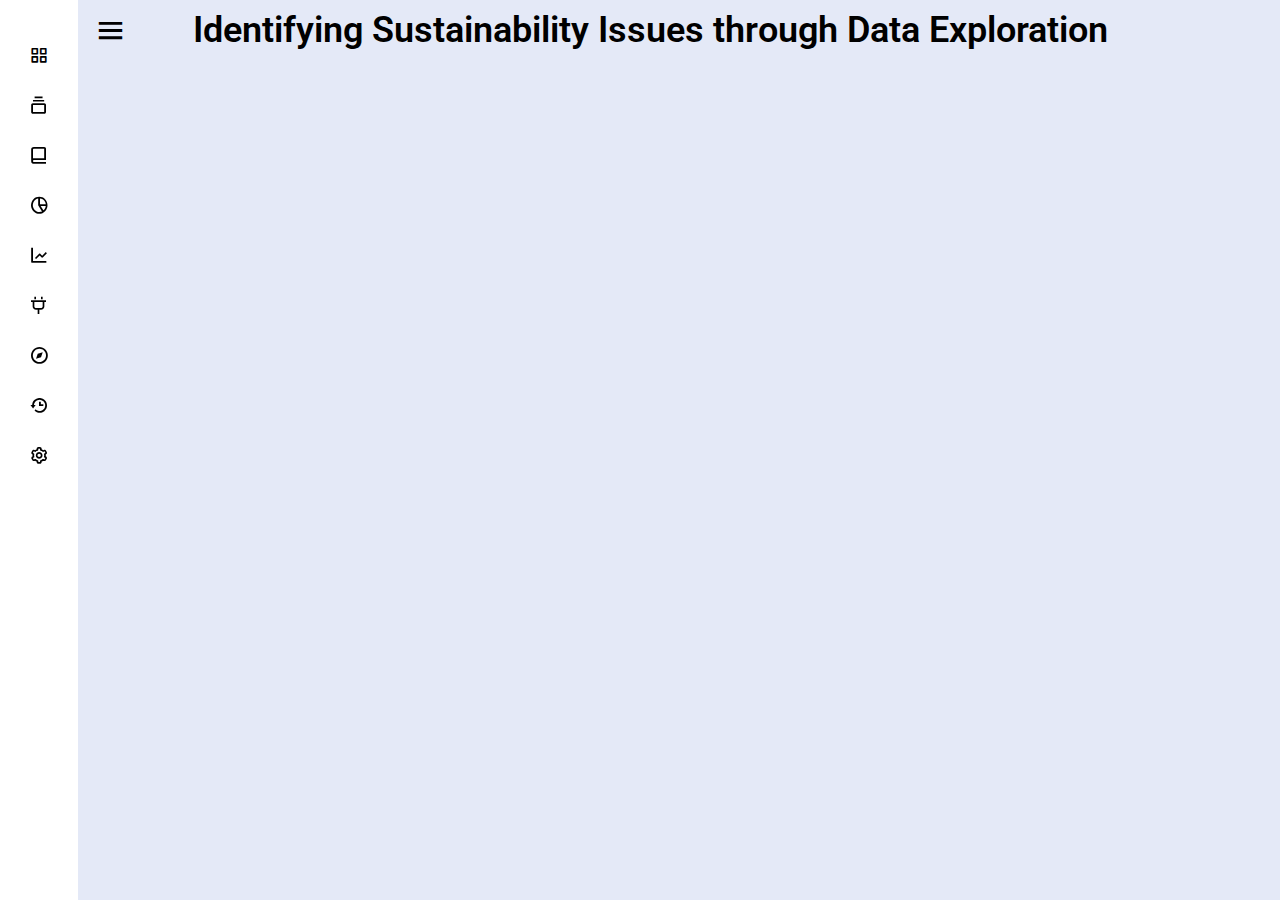
==== index.html @ d92dd3c9 "made use of a template for sidebar" ====
<!DOCTYPE html>
<html lang="en">
<head>
    <title>Landing Page</title>
    <meta charset="UTF-8">
    <meta name="viewport" content="width=device-width, initial-scale=1.0">
    <link href='https://unpkg.com/boxicons@2.0.7/css/boxicons.min.css' rel='stylesheet'>
    <link rel="stylesheet" href="styles/general.css">
    <link rel="stylesheet" href="styles/sidebar.css">
    <link rel="stylesheet" href="https://fonts.googleapis.com/css?family=Roboto">
    <link rel="stylesheet" href="https://fonts.googleapis.com/css?family=Montserrat">
    <link rel="stylesheet" href="https://fonts.googleapis.com/css2?family=Material+Symbols+Outlined:opsz,wght,FILL,GRAD@20..48,100..700,0..1,-50..200" />
    <style>
        .material-symbols-outlined {
            font-family: 'Material Symbols Outlined', sans-serif;
            font-size: 35px;
            margin-right: 20px;
            margin-bottom: 5px;
    }
    </style>
</head>
<body>

    <div class="sidebar close">
    <ul class="nav-links">
        <!--HOME-->
      <li>
        <a href="#">
          <i class='bx bx-grid-alt' ></i>
          <span class="link_name">Home</span>
        </a>
        <ul class="sub-menu blank">
          <li><a class="link_name" href="#">Home</a></li>
        </ul>
      </li>
        <!--CATEGORY-->
      <li>
        <div class="iocn-link">
          <a href="#">
            <i class='bx bx-collection' ></i>
            <span class="link_name">Category</span>
          </a>
          <i class='bx bxs-chevron-down arrow' ></i>
        </div>
        <ul class="sub-menu">
          <li><a class="link_name" href="#">Category</a></li>
          <li><a href="#">HTML & CSS</a></li>
          <li><a href="#">JavaScript</a></li>
          <li><a href="#">PHP & MySQL</a></li>
        </ul>
      </li>
      <li>
        <div class="iocn-link">
          <a href="#">
            <i class='bx bx-book-alt' ></i>
            <span class="link_name">Posts</span>
          </a>
          <i class='bx bxs-chevron-down arrow' ></i>
        </div>
        <ul class="sub-menu">
          <li><a class="link_name" href="#">Posts</a></li>
          <li><a href="#">Web Design</a></li>
          <li><a href="#">Login Form</a></li>
          <li><a href="#">Card Design</a></li>
        </ul>
      </li>
      <li>
        <a href="#">
          <i class='bx bx-pie-chart-alt-2' ></i>
          <span class="link_name">Analytics</span>
        </a>
        <ul class="sub-menu blank">
          <li><a class="link_name" href="#">Analytics</a></li>
        </ul>
      </li>
      <li>
        <a href="#">
          <i class='bx bx-line-chart' ></i>
          <span class="link_name">Chart</span>
        </a>
        <ul class="sub-menu blank">
          <li><a class="link_name" href="#">Chart</a></li>
        </ul>
      </li>
      <li>
        <div class="iocn-link">
          <a href="#">
            <i class='bx bx-plug' ></i>
            <span class="link_name">Plugins</span>
          </a>
          <i class='bx bxs-chevron-down arrow' ></i>
        </div>
        <ul class="sub-menu">
          <li><a class="link_name" href="#">Plugins</a></li>
          <li><a href="#">UI Face</a></li>
          <li><a href="#">Pigments</a></li>
          <li><a href="#">Box Icons</a></li>
        </ul>
      </li>
      <li>
        <a href="#">
          <i class='bx bx-compass' ></i>
          <span class="link_name">Explore</span>
        </a>
        <ul class="sub-menu blank">
          <li><a class="link_name" href="#">Explore</a></li>
        </ul>
      </li>
      <li>
        <a href="#">
          <i class='bx bx-history'></i>
          <span class="link_name">History</span>
        </a>
        <ul class="sub-menu blank">
          <li><a class="link_name" href="#">History</a></li>
        </ul>
      </li>
      <li>
        <a href="#">
          <i class='bx bx-cog' ></i>
          <span class="link_name">Setting</span>
        </a>
        <ul class="sub-menu blank">
          <li><a class="link_name" href="#">Setting</a></li>
        </ul>
      </li>
</ul>
  </div>
  <section class="home-section">
    <div class="home-content">
      <i class='bx bx-menu' ></i>
      <span class="h1">Identifying Sustainability Issues through Data Exploration</span>



    </div>
  </section>

  <script>
    let arrow = document.querySelectorAll(".arrow");
    for (var i = 0; i < arrow.length; i++) {
      arrow[i].addEventListener("click", (e)=>{
     let arrowParent = e.target.parentElement.parentElement;//selecting main parent of arrow
     arrowParent.classList.toggle("showMenu");
      });
    }
    let sidebar = document.querySelector(".sidebar");
    let sidebarBtn = document.querySelector(".bx-menu");
    console.log(sidebarBtn);
    sidebarBtn.addEventListener("click", ()=>{
      sidebar.classList.toggle("close");
    });
  </script>

    <!--<div class="sidebar">
        <a href="index.html" class="sidebar-link-b"> <span class="material-symbols-outlined">home</span><span class="sidebar-text-b">Home</span></a>
        <a href="index.html" class="sidebar-link-a"> <span class="material-symbols-outlined">home</span><span class="sidebar-text-a">Greenhouse Gasses</span></a>
        <a href="index.html" class="sidebar-link-a"> <span class="material-symbols-outlined">home</span><span class="sidebar-text-a">Power Plants</span></a>
        <a href="index.html" class="sidebar-link-a"> <span class="material-symbols-outlined">home</span><span class="sidebar-text-a">Health Impacts</span></a>
    </div>-->

    <!--<div class="main-content">

        <div class="header">
            Identifying Sustainability Issues through Data Exploration
        </div>

        <img class="banner" src="assets/banner.avif">

        <div class="container">
            <h1>Introduction</h1>
            <p>
                As the world's population continues to grow and modernize, the topic of energy consumption has taken center stage in discussions of sustainability, economic stability, and environmental responsibility. Despite the worldwide imperative to reduce greenhouse gas and carbon emissions, there has been a noticeable increase in environmental pollution, primarily due to shifts in economic growth and energy consumption. For instance, the utilization of primary energy sources contributes to over 85% of CO2 emissions, leading to adverse effects on both humans and animal species. Tragically, this results in the loss of approximately seven million lives each year ​(Agbede, Bani, Azman-Sain, & Naseem, 2021)​.

                <br>According to a projection from the U.S. Energy Information Administration, if current technological trends and policies persist, global energy consumption is anticipated to surge by nearly 50% from 2020 levels to the year 2050. This remarkable increase in energy demand is attributed to rapid population growth, expanding economies, and higher living standards; with estimates suggesting a potential rise in global energy needs by a factor of 1.5-3 times by 2050 ​(Pham, Li, & Bui, 2023)​. The drastic increase in energy consumption places a higher demand on non-renewable energy sources, including coal, oil, and natural gas, which are widely recognized as the primary culprits behind climate change, resulting in the escalation of extreme weather events, sea-level rise, and the overall degradation of our planet's environment.
            </p>
            <h1>Background</h1>
            <p>
                Earth’s atmosphere is composed of about 78 percent nitrogen, 21 percent oxygen, 0.9 percent argon, and 0.1 percent other gases ​(National Geographic Society, 2023)​. Carbon dioxide and methane are a part of the 0.1 percent of other gases. Greenhouse gases are responsible for trapping heat, and notable examples of these gases are nitrous oxide, methane, and carbon dioxide. Increased emissions of greenhouse gases contribute to elevated concentrations in the atmosphere, leading to a rise in Earth's temperature. These concentrations are gauged in parts per million, parts per billion, and parts per trillion. To put it into perspective, one part per million corresponds to roughly one drop of water dispersed into about 13 gallons of liquid, approximately equivalent to the fuel tank capacity of a compact car ​(EPA, 2023)​.

                 <br>Nitrous Oxide, or N2O, poses a serious threat to our atmosphere. While it might not be as notorious as carbon dioxide or methane when it comes to global warming, it is a greenhouse gas that tends to fly under the radar. Also known as laughing gas, N2O is the forgotten greenhouse gas contributing to climate change. It is often overlooked because it doesn't linger in the atmosphere as long as some other greenhouse gases. However, its warming potential renders it problematic for our earth’s future. Pound for pound, N2O is about 300 times more effective at trapping heat than carbon dioxide over a 20-year period ​(Brind'Amour & Lee, 2022)​. Many industrial activities contribute to the release of nitrous oxide into the air, with the main source being power plants.

                <br>Methane, is the more well-known gas in our atmospheric pollution, contributes major threats to both climate and health aspects. While it does not linger as long as carbon dioxide, this gas is an extremely potent gas—it may exit the atmosphere quickly, but its effects leave a lasting impact. Methane is more than 25 times more effective at trapping heat than carbon dioxide over a century. Short-term, it is over 80 times more potent, making it a powerful warming agent. (US Environmental Protection Agency, 2023) The primary sources of these emissions are livestock digestion, rice cultivation, and the extraction and burning of fossil fuels all contribute to methane's grand entrance into our atmosphere.

                <br>Despite comprising only 0.04% of Earth's atmosphere, carbon dioxide plays a significant role in global warming (Fecht, 2021). Naturally present in the atmosphere as part of the Earth's carbon cycle, carbon dioxide (CO2) is involved in the ongoing flow of carbon among the atmosphere, oceans, soil, plants, and animals. Unfortunately, human activities are disrupting this cycle by increasing atmospheric CO2 levels and impacting the ability of natural sinks, like forests and soils, to absorb and retain CO2. While various natural sources contribute to CO2 emissions, the substantial increase since the industrial revolution is primarily attributed to human-related activities. In 2021, carbon dioxide accounted for 79% of all U.S. greenhouse gas emissions resulting from human activities, as reported by the EPA. The main contributors to these emissions are transportation and the combustion of fossil fuels for energy ​(EPA, 2023)​.
            </p>

        </div>

        <footer>
            <div class="container">
                <p style="font-size: 14px ">&copy; 2024 My Website. All rights reserved.</p>
            </div>
        </footer>
    </div>-->

    </body>
</html>
---- styles/general.css ----
body {
    background-color: #f5f5f5;
    font-family: Roboto, sans-serif;
    margin: 0;
    padding: 0;
    height: 100vh;
    width: 100vw;
}

.header {
    width: 100%;
    height: 80px;
    line-height: 80px;
    background-color: white;
    padding: 10px 0;
    text-align: center;
    color: black;
    font-weight: bolder;
    font-size: 32px;
    font-family: "Roboto";
}

.container {
    justify-content: center;
    align-content: center;
}

.main-content {
    margin: 0 auto;
    display: flex;
    flex-direction: column;
    padding-left: 350px;
    right: 0;

}

.banner {
    width: 100%;
    height: 400px;
    object-fit: cover;
}

.main-content h1 {
    font-family: "Roboto";
    font-size: 28px;
    padding-left: 50px;
    padding-top: 25px;
}

.main-content p {
    font-family: Roboto Serif;
    font-size: 20px;
    padding-left: 50px;
    padding-top: 10px;
}

footer {
    color: black;
    padding: 20px;
    text-align: center;
    border-top: 1px solid black;
}
---- styles/sidebar.css ----
/*
.sidebar {
    width: 350px;
    background-color: white;
    position: fixed;
    height: 100%;
    overflow: auto;
    top: 0;
    left: 0;
    bottom: 0;
    border-right: 1px solid rgb(228,228,228);
}

.sidebar-link-a, .sidebar-link-b {
    height: 40px;
    line-height: 40px;
    padding: 10px 20px 10px 20px;
    text-decoration: none;
    color: black;
    display: flex;
    flex-direction: row;
    align-items: center;
    margin-bottom: 1px;
}

.sidebar-link-b {
    color: #00B140;
    border-right: 2px solid #00B140;
}

.sidebar-text-a, .sidebar-text-b {
    font-size: 20px;
    font-weight: bold;
    color: black;
}

.sidebar-text-b {
    color: #00B140;
}

.sidebar-link-a:hover, .sidebar-link-b:hover {
    background-color: #e2e2e2;
    transition: background-color 0.3s;
}

.sidebar-link-a:active, .sidebar-link-b:active {
    background-color: #ddd;
    opacity: 0.7;
}*/

/* Google Fonts Import Link */
@import url('https://fonts.googleapis.com/css2?family=Poppins:wght@300;400;500;600;700&display=swap');
*{
  margin: 0;
  padding: 0;
  box-sizing: border-box;
  font-family: 'Roboto', sans-serif;
}
.sidebar{
  position: fixed;
  top: 0;
  left: 0;
  height: 100%;
  width: 260px;
  background: white;
  z-index: 100;
  transition: all 0.5s ease;
}
.sidebar.close{
  width: 78px;
}
.sidebar .logo-details{
  height: 60px;
  width: 100%;
  display: flex;
  align-items: center;
}
.sidebar .logo-details i{
  font-size: 30px;
  color: black;
  height: 50px;
  min-width: 78px;
  text-align: center;
  line-height: 50px;
}
.sidebar .logo-details .logo_name{
  font-size: 22px;
  color: black;
  font-weight: 600;
  transition: 0.3s ease;
  transition-delay: 0.1s;
}
.sidebar.close .logo-details .logo_name{
  transition-delay: 0s;
  opacity: 0;
  pointer-events: none;
}
.sidebar .nav-links{
  height: 100%;
  padding: 30px 0 150px 0;
  overflow: auto;
}
.sidebar.close .nav-links{
  overflow: visible;
}
.sidebar .nav-links::-webkit-scrollbar{
  display: none;
}
.sidebar .nav-links li{
  position: relative;
  list-style: none;
  transition: all 0.4s ease;
}
.sidebar .nav-links li:hover{
  background: #e2e2e2;
}
.sidebar .nav-links li .iocn-link{
  display: flex;
  align-items: center;
  justify-content: space-between;
}
.sidebar.close .nav-links li .iocn-link{
  display: block
}
.sidebar .nav-links li i{
  height: 50px;
  min-width: 78px;
  text-align: center;
  line-height: 50px;
  color: black;
  font-size: 20px;
  cursor: pointer;
  transition: all 0.3s ease;
}
.sidebar .nav-links li.showMenu i.arrow{
  transform: rotate(-180deg);
}
.sidebar.close .nav-links i.arrow{
  display: none;
}
.sidebar .nav-links li a{
  display: flex;
  align-items: center;
  text-decoration: none;
}
.sidebar .nav-links li a .link_name{
  font-size: 18px;
  font-weight: 400;
  color: black;
  transition: all 0.4s ease;
}
.sidebar.close .nav-links li a .link_name{
  opacity: 0;
  pointer-events: none;
}
.sidebar .nav-links li .sub-menu{
  padding: 6px 6px 14px 80px;
  margin-top: -10px;
  background: #e2e2e2;
  display: none;
}
.sidebar .nav-links li.showMenu .sub-menu{
  display: block;
}
.sidebar .nav-links li .sub-menu a{
  color: black;
  font-size: 15px;
  padding: 5px 0;
  white-space: nowrap;
  opacity: 0.6;
  transition: all 0.3s ease;
}
.sidebar .nav-links li .sub-menu a:hover{
  opacity: 1;
}
.sidebar.close .nav-links li .sub-menu{
  position: absolute;
  left: 100%;
  top: -10px;
  margin-top: 0;
  padding: 10px 20px;
  border-radius: 0 6px 6px 0;
  opacity: 0;
  display: block;
  pointer-events: none;
  transition: 0s;
}
.sidebar.close .nav-links li:hover .sub-menu{
  top: 0;
  opacity: 1;
  pointer-events: auto;
  transition: all 0.4s ease;
}
.sidebar .nav-links li .sub-menu .link_name{
  display: none;
}
.sidebar.close .nav-links li .sub-menu .link_name{
  font-size: 18px;
  opacity: 1;
  display: block;
}
.sidebar .nav-links li .sub-menu.blank{
  opacity: 1;
  pointer-events: auto;
  padding: 3px 20px 6px 16px;
  opacity: 0;
  pointer-events: none;
}
.sidebar .nav-links li:hover .sub-menu.blank{
  top: 50%;
  transform: translateY(-50%);
}
.sidebar .profile-details{
  position: fixed;
  bottom: 0;
  width: 260px;
  display: flex;
  align-items: center;
  justify-content: space-between;
  background: #1d1b31;
  padding: 12px 0;
  transition: all 0.5s ease;
}
.sidebar.close .profile-details{
  background: none;
}
.sidebar.close .profile-details{
  width: 78px;
}
.sidebar .profile-details .profile-content{
  display: flex;
  align-items: center;
}
.sidebar .profile-details img{
  height: 52px;
  width: 52px;
  object-fit: cover;
  border-radius: 16px;
  margin: 0 14px 0 12px;
  background: #1d1b31;
  transition: all 0.5s ease;
}
.sidebar.close .profile-details img{
  padding: 10px;
}
.sidebar .profile-details .profile_name,
.sidebar .profile-details .job{
  color: #fff;
  font-size: 18px;
  font-weight: 500;
  white-space: nowrap;
}
.sidebar.close .profile-details i,
.sidebar.close .profile-details .profile_name,
.sidebar.close .profile-details .job{
  display: none;
}
.sidebar .profile-details .job{
  font-size: 12px;
}
.home-section{
  position: relative;
  background: #E4E9F7;
  height: 100vh;
  left: 260px;
  width: calc(100% - 260px);
  transition: all 0.5s ease;
}
.sidebar.close ~ .home-section{
  left: 78px;
  width: calc(100% - 78px);
}
.home-section .home-content{
  height: 60px;
  display: flex;
  align-items: center;
}
.home-section .home-content .bx-menu,
.home-section .home-content .text{
  color: black;
  font-size: 35px;
}
.home-section .home-content .bx-menu{
  margin: 0 15px;
  cursor: pointer;
}
.home-section .home-content .h1{
  font-size: 36px;
  font-weight: 600;
  padding-left: 50px;
}
@media (max-width: 400px) {
  .sidebar.close .nav-links li .sub-menu{
    display: none;
  }
  .sidebar{
    width: 78px;
  }
  .sidebar.close{
    width: 0;
  }
  .home-section{
    left: 78px;
    width: calc(100% - 78px);
    z-index: 100;
  }
  .sidebar.close ~ .home-section{
    width: 100%;
    left: 0;
  }
}
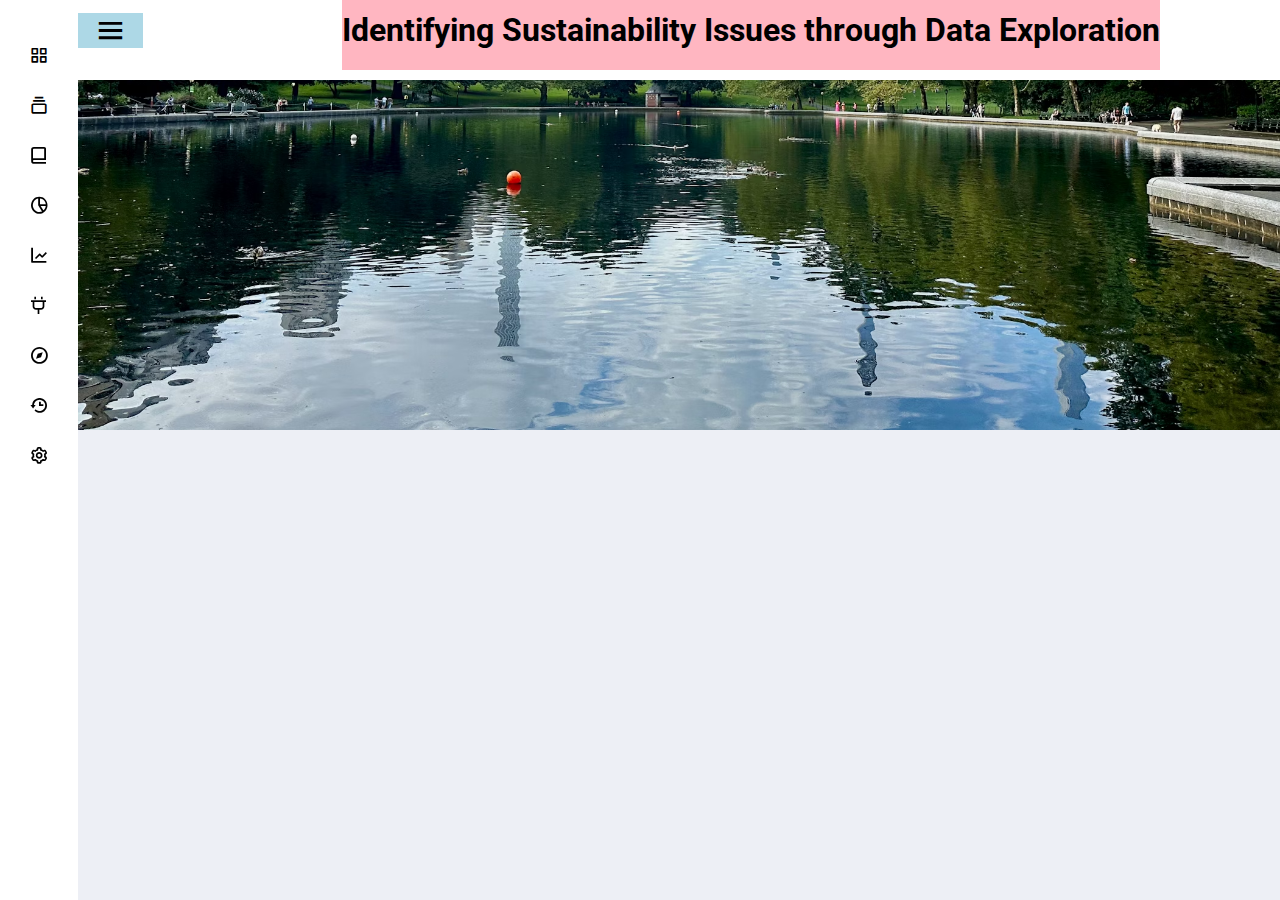
==== commit 30d8b838: "added header and other formatting" ====
--- a/index.html
+++ b/index.html
@@ -7,6 +7,8 @@
     <link href='https://unpkg.com/boxicons@2.0.7/css/boxicons.min.css' rel='stylesheet'>
     <link rel="stylesheet" href="styles/general.css">
     <link rel="stylesheet" href="styles/sidebar.css">
+    <link rel="stylesheet" href="styles/header.css">
+    <link rel="stylesheet" href="styles/home.css">
     <link rel="stylesheet" href="https://fonts.googleapis.com/css?family=Roboto">
     <link rel="stylesheet" href="https://fonts.googleapis.com/css?family=Montserrat">
     <link rel="stylesheet" href="https://fonts.googleapis.com/css2?family=Material+Symbols+Outlined:opsz,wght,FILL,GRAD@20..48,100..700,0..1,-50..200" />
@@ -35,7 +37,7 @@
       </li>
         <!--CATEGORY-->
       <li>
-        <div class="iocn-link">
+        <div class="icon-link">
           <a href="#">
             <i class='bx bx-collection' ></i>
             <span class="link_name">Category</span>
@@ -50,7 +52,7 @@
         </ul>
       </li>
       <li>
-        <div class="iocn-link">
+        <div class="icon-link">
           <a href="#">
             <i class='bx bx-book-alt' ></i>
             <span class="link_name">Posts</span>
@@ -83,7 +85,7 @@
         </ul>
       </li>
       <li>
-        <div class="iocn-link">
+        <div class="icon-link">
           <a href="#">
             <i class='bx bx-plug' ></i>
             <span class="link_name">Plugins</span>
@@ -128,11 +130,14 @@
   </div>
   <section class="home-section">
     <div class="home-content">
-      <i class='bx bx-menu' ></i>
-      <span class="h1">Identifying Sustainability Issues through Data Exploration</span>
-
-
-
+
+      <div class="header">
+        <div class="left-section"><i class='bx bx-menu' ></i></div>
+        <div class="middle-section">Identifying Sustainability Issues through Data Exploration</div>
+        <div class="right-section"></div>
+      </div>
+
+      <img class="banner" src="assets/banner.avif">
     </div>
   </section>
 
--- a/styles/general.css
+++ b/styles/general.css
@@ -1,3 +1,10 @@
+* {
+  margin: 0;
+  padding: 0;
+  box-sizing: border-box;
+  font-family: 'Roboto', sans-serif;
+}
+
 body {
     background-color: #f5f5f5;
     font-family: Roboto, sans-serif;
@@ -5,19 +12,6 @@
     padding: 0;
     height: 100vh;
     width: 100vw;
-}
-
-.header {
-    width: 100%;
-    height: 80px;
-    line-height: 80px;
-    background-color: white;
-    padding: 10px 0;
-    text-align: center;
-    color: black;
-    font-weight: bolder;
-    font-size: 32px;
-    font-family: "Roboto";
 }
 
 .container {
@@ -36,15 +30,8 @@
 
 .banner {
     width: 100%;
-    height: 400px;
+    height: 800px;
     object-fit: cover;
-}
-
-.main-content h1 {
-    font-family: "Roboto";
-    font-size: 28px;
-    padding-left: 50px;
-    padding-top: 25px;
 }
 
 .main-content p {
--- a/styles/sidebar.css
+++ b/styles/sidebar.css
@@ -48,15 +48,7 @@
     opacity: 0.7;
 }*/
 
-/* Google Fonts Import Link */
-@import url('https://fonts.googleapis.com/css2?family=Poppins:wght@300;400;500;600;700&display=swap');
-*{
-  margin: 0;
-  padding: 0;
-  box-sizing: border-box;
-  font-family: 'Roboto', sans-serif;
-}
-.sidebar{
+.sidebar {
   position: fixed;
   top: 0;
   left: 0;
@@ -66,62 +58,44 @@
   z-index: 100;
   transition: all 0.5s ease;
 }
-.sidebar.close{
+.sidebar.close {
   width: 78px;
 }
-.sidebar .logo-details{
-  height: 60px;
-  width: 100%;
-  display: flex;
-  align-items: center;
-}
-.sidebar .logo-details i{
-  font-size: 30px;
-  color: black;
-  height: 50px;
-  min-width: 78px;
-  text-align: center;
-  line-height: 50px;
-}
-.sidebar .logo-details .logo_name{
-  font-size: 22px;
-  color: black;
-  font-weight: 600;
-  transition: 0.3s ease;
-  transition-delay: 0.1s;
-}
-.sidebar.close .logo-details .logo_name{
-  transition-delay: 0s;
-  opacity: 0;
-  pointer-events: none;
-}
-.sidebar .nav-links{
+
+.sidebar .nav-links {
   height: 100%;
   padding: 30px 0 150px 0;
   overflow: auto;
 }
-.sidebar.close .nav-links{
+
+.sidebar.close .nav-links {
   overflow: visible;
 }
-.sidebar .nav-links::-webkit-scrollbar{
-  display: none;
-}
-.sidebar .nav-links li{
+
+.sidebar .nav-links::-webkit-scrollbar {
+  display: none;
+}
+
+.sidebar .nav-links li {
   position: relative;
   list-style: none;
   transition: all 0.4s ease;
 }
-.sidebar .nav-links li:hover{
+
+.sidebar .nav-links li:hover {
   background: #e2e2e2;
 }
-.sidebar .nav-links li .iocn-link{
+
+.sidebar .nav-links li .icon-link {
   display: flex;
   align-items: center;
   justify-content: space-between;
 }
-.sidebar.close .nav-links li .iocn-link{
+
+.sidebar.close .nav-links li .icon-link {
   display: block
 }
+
 .sidebar .nav-links li i{
   height: 50px;
   min-width: 78px;
@@ -132,24 +106,28 @@
   cursor: pointer;
   transition: all 0.3s ease;
 }
-.sidebar .nav-links li.showMenu i.arrow{
+
+.sidebar .nav-links li.showMenu i.arrow {
   transform: rotate(-180deg);
 }
-.sidebar.close .nav-links i.arrow{
-  display: none;
-}
-.sidebar .nav-links li a{
+
+.sidebar.close .nav-links i.arrow {
+  display: none;
+}
+
+.sidebar .nav-links li a {
   display: flex;
   align-items: center;
   text-decoration: none;
 }
-.sidebar .nav-links li a .link_name{
+
+.sidebar .nav-links li a .link_name {
   font-size: 18px;
   font-weight: 400;
   color: black;
   transition: all 0.4s ease;
 }
-.sidebar.close .nav-links li a .link_name{
+.sidebar.close .nav-links li a .link_name {
   opacity: 0;
   pointer-events: none;
 }
@@ -210,87 +188,9 @@
   top: 50%;
   transform: translateY(-50%);
 }
-.sidebar .profile-details{
-  position: fixed;
-  bottom: 0;
-  width: 260px;
-  display: flex;
-  align-items: center;
-  justify-content: space-between;
-  background: #1d1b31;
-  padding: 12px 0;
-  transition: all 0.5s ease;
-}
-.sidebar.close .profile-details{
-  background: none;
-}
-.sidebar.close .profile-details{
-  width: 78px;
-}
-.sidebar .profile-details .profile-content{
-  display: flex;
-  align-items: center;
-}
-.sidebar .profile-details img{
-  height: 52px;
-  width: 52px;
-  object-fit: cover;
-  border-radius: 16px;
-  margin: 0 14px 0 12px;
-  background: #1d1b31;
-  transition: all 0.5s ease;
-}
-.sidebar.close .profile-details img{
-  padding: 10px;
-}
-.sidebar .profile-details .profile_name,
-.sidebar .profile-details .job{
-  color: #fff;
-  font-size: 18px;
-  font-weight: 500;
-  white-space: nowrap;
-}
-.sidebar.close .profile-details i,
-.sidebar.close .profile-details .profile_name,
-.sidebar.close .profile-details .job{
-  display: none;
-}
-.sidebar .profile-details .job{
-  font-size: 12px;
-}
-.home-section{
-  position: relative;
-  background: #E4E9F7;
-  height: 100vh;
-  left: 260px;
-  width: calc(100% - 260px);
-  transition: all 0.5s ease;
-}
-.sidebar.close ~ .home-section{
-  left: 78px;
-  width: calc(100% - 78px);
-}
-.home-section .home-content{
-  height: 60px;
-  display: flex;
-  align-items: center;
-}
-.home-section .home-content .bx-menu,
-.home-section .home-content .text{
-  color: black;
-  font-size: 35px;
-}
-.home-section .home-content .bx-menu{
-  margin: 0 15px;
-  cursor: pointer;
-}
-.home-section .home-content .h1{
-  font-size: 36px;
-  font-weight: 600;
-  padding-left: 50px;
-}
+
 @media (max-width: 400px) {
-  .sidebar.close .nav-links li .sub-menu{
+  .sidebar.close .nav-links li .sub-menu {
     display: none;
   }
   .sidebar{
@@ -304,7 +204,7 @@
     width: calc(100% - 78px);
     z-index: 100;
   }
-  .sidebar.close ~ .home-section{
+  .sidebar.close ~ .home-section {
     width: 100%;
     left: 0;
   }
--- a/styles/header.css
+++ b/styles/header.css
@@ -0,0 +1,57 @@
+.header {
+    position: fixed;
+    width: 100%;
+    height: 100px;
+    line-height: 80px;
+    background-color: white;
+    padding: 10px 0;
+    text-align: center;
+    color: black;
+    font-weight: bolder;
+    font-size: 32px;
+    font-family: "Roboto";
+    display: flex;
+    flex-direction: row;
+    align-items: center;
+    justify-content: space-between;
+}
+
+.main-content h1 {
+    font-family: "Roboto";
+    font-size: 28px;
+    padding-left: 50px;
+    padding-top: 25px;
+}
+
+.home-section .home-content .h1 {
+  font-size: 36px;
+  font-weight: 600;
+  padding-left: 100px;
+  padding-top: 25px;
+}
+
+.header .left-section,
+.header .right-section {
+    display: flex;
+    align-items: center;
+    background-color: lightblue;
+}
+
+.header .middle-section {
+    display: flex;
+    align-items: center;
+    text-align: center;
+    background-color: lightpink;
+}
+
+.home-section .home-content .bx-menu,
+.home-section .home-content .text {
+  color: black;
+  font-size: 35px;
+}
+
+.home-section .home-content .bx-menu {
+  margin: 0 15px;
+  cursor: pointer;
+}
+
--- a/styles/home.css
+++ b/styles/home.css
@@ -0,0 +1,19 @@
+.home-section{
+  position: relative;
+  background: #EDEFF5;
+  height: 100vh;
+  left: 260px;
+  width: calc(100% - 260px);
+  transition: all 0.5s ease;
+}
+
+.sidebar.close ~ .home-section {
+  left: 78px;
+  width: calc(100% - 78px);
+}
+
+.home-section .home-content {
+  height: 60px;
+  display: flex;
+  align-items: center;
+}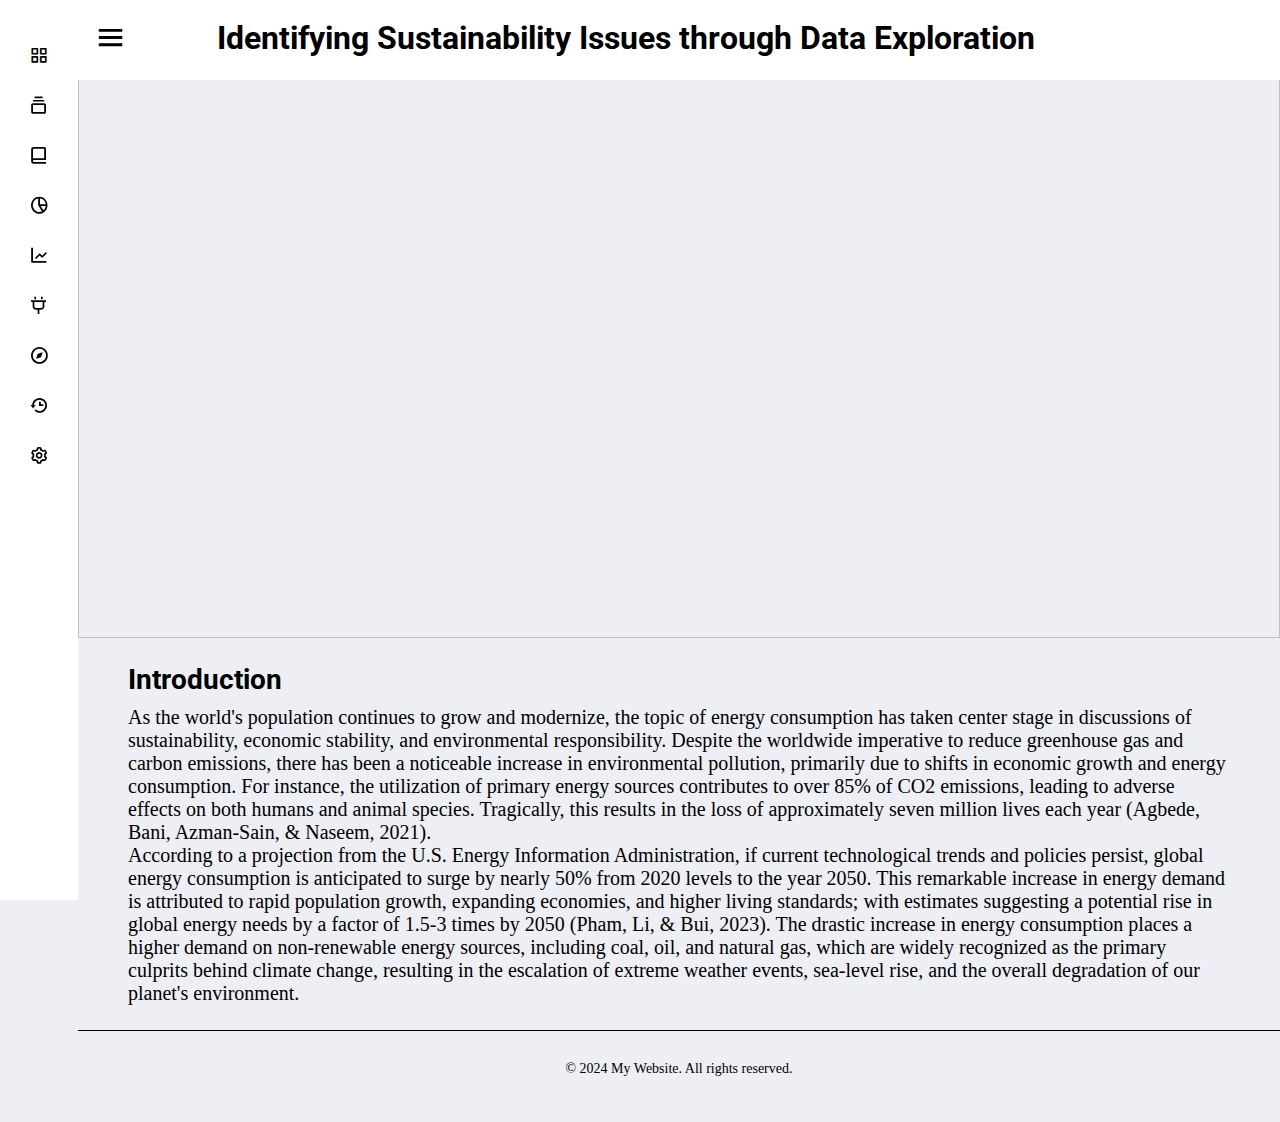
==== commit 56513a6c: "home page completed" ====
--- a/index.html
+++ b/index.html
@@ -27,7 +27,7 @@
     <ul class="nav-links">
         <!--HOME-->
       <li>
-        <a href="#">
+        <a href="index.html">
           <i class='bx bx-grid-alt' ></i>
           <span class="link_name">Home</span>
         </a>
@@ -35,20 +35,19 @@
           <li><a class="link_name" href="#">Home</a></li>
         </ul>
       </li>
-        <!--CATEGORY-->
+        <!--BACKGROUND-->
       <li>
         <div class="icon-link">
-          <a href="#">
+          <a href="background.html">
             <i class='bx bx-collection' ></i>
-            <span class="link_name">Category</span>
+            <span class="link_name">Background</span>
           </a>
           <i class='bx bxs-chevron-down arrow' ></i>
         </div>
         <ul class="sub-menu">
-          <li><a class="link_name" href="#">Category</a></li>
-          <li><a href="#">HTML & CSS</a></li>
-          <li><a href="#">JavaScript</a></li>
-          <li><a href="#">PHP & MySQL</a></li>
+          <li><a class="link_name" href="background.html">Background</a></li>
+          <li><a href="#">Greenhouse Gasses</a></li>
+          <li><a href="#">Current Regulations</a></li>
         </ul>
       </li>
       <li>
@@ -126,7 +125,7 @@
           <li><a class="link_name" href="#">Setting</a></li>
         </ul>
       </li>
-</ul>
+    </ul>
   </div>
   <section class="home-section">
     <div class="home-content">
@@ -137,40 +136,9 @@
         <div class="right-section"></div>
       </div>
 
-      <img class="banner" src="assets/banner.avif">
-    </div>
-  </section>
+      <div class="main-content">
 
-  <script>
-    let arrow = document.querySelectorAll(".arrow");
-    for (var i = 0; i < arrow.length; i++) {
-      arrow[i].addEventListener("click", (e)=>{
-     let arrowParent = e.target.parentElement.parentElement;//selecting main parent of arrow
-     arrowParent.classList.toggle("showMenu");
-      });
-    }
-    let sidebar = document.querySelector(".sidebar");
-    let sidebarBtn = document.querySelector(".bx-menu");
-    console.log(sidebarBtn);
-    sidebarBtn.addEventListener("click", ()=>{
-      sidebar.classList.toggle("close");
-    });
-  </script>
-
-    <!--<div class="sidebar">
-        <a href="index.html" class="sidebar-link-b"> <span class="material-symbols-outlined">home</span><span class="sidebar-text-b">Home</span></a>
-        <a href="index.html" class="sidebar-link-a"> <span class="material-symbols-outlined">home</span><span class="sidebar-text-a">Greenhouse Gasses</span></a>
-        <a href="index.html" class="sidebar-link-a"> <span class="material-symbols-outlined">home</span><span class="sidebar-text-a">Power Plants</span></a>
-        <a href="index.html" class="sidebar-link-a"> <span class="material-symbols-outlined">home</span><span class="sidebar-text-a">Health Impacts</span></a>
-    </div>-->
-
-    <!--<div class="main-content">
-
-        <div class="header">
-            Identifying Sustainability Issues through Data Exploration
-        </div>
-
-        <img class="banner" src="assets/banner.avif">
+        <img class="banner" src="assets/banner.jpg">
 
         <div class="container">
             <h1>Introduction</h1>
@@ -178,16 +146,6 @@
                 As the world's population continues to grow and modernize, the topic of energy consumption has taken center stage in discussions of sustainability, economic stability, and environmental responsibility. Despite the worldwide imperative to reduce greenhouse gas and carbon emissions, there has been a noticeable increase in environmental pollution, primarily due to shifts in economic growth and energy consumption. For instance, the utilization of primary energy sources contributes to over 85% of CO2 emissions, leading to adverse effects on both humans and animal species. Tragically, this results in the loss of approximately seven million lives each year ​(Agbede, Bani, Azman-Sain, & Naseem, 2021)​.
 
                 <br>According to a projection from the U.S. Energy Information Administration, if current technological trends and policies persist, global energy consumption is anticipated to surge by nearly 50% from 2020 levels to the year 2050. This remarkable increase in energy demand is attributed to rapid population growth, expanding economies, and higher living standards; with estimates suggesting a potential rise in global energy needs by a factor of 1.5-3 times by 2050 ​(Pham, Li, & Bui, 2023)​. The drastic increase in energy consumption places a higher demand on non-renewable energy sources, including coal, oil, and natural gas, which are widely recognized as the primary culprits behind climate change, resulting in the escalation of extreme weather events, sea-level rise, and the overall degradation of our planet's environment.
-            </p>
-            <h1>Background</h1>
-            <p>
-                Earth’s atmosphere is composed of about 78 percent nitrogen, 21 percent oxygen, 0.9 percent argon, and 0.1 percent other gases ​(National Geographic Society, 2023)​. Carbon dioxide and methane are a part of the 0.1 percent of other gases. Greenhouse gases are responsible for trapping heat, and notable examples of these gases are nitrous oxide, methane, and carbon dioxide. Increased emissions of greenhouse gases contribute to elevated concentrations in the atmosphere, leading to a rise in Earth's temperature. These concentrations are gauged in parts per million, parts per billion, and parts per trillion. To put it into perspective, one part per million corresponds to roughly one drop of water dispersed into about 13 gallons of liquid, approximately equivalent to the fuel tank capacity of a compact car ​(EPA, 2023)​.
-
-                 <br>Nitrous Oxide, or N2O, poses a serious threat to our atmosphere. While it might not be as notorious as carbon dioxide or methane when it comes to global warming, it is a greenhouse gas that tends to fly under the radar. Also known as laughing gas, N2O is the forgotten greenhouse gas contributing to climate change. It is often overlooked because it doesn't linger in the atmosphere as long as some other greenhouse gases. However, its warming potential renders it problematic for our earth’s future. Pound for pound, N2O is about 300 times more effective at trapping heat than carbon dioxide over a 20-year period ​(Brind'Amour & Lee, 2022)​. Many industrial activities contribute to the release of nitrous oxide into the air, with the main source being power plants.
-
-                <br>Methane, is the more well-known gas in our atmospheric pollution, contributes major threats to both climate and health aspects. While it does not linger as long as carbon dioxide, this gas is an extremely potent gas—it may exit the atmosphere quickly, but its effects leave a lasting impact. Methane is more than 25 times more effective at trapping heat than carbon dioxide over a century. Short-term, it is over 80 times more potent, making it a powerful warming agent. (US Environmental Protection Agency, 2023) The primary sources of these emissions are livestock digestion, rice cultivation, and the extraction and burning of fossil fuels all contribute to methane's grand entrance into our atmosphere.
-
-                <br>Despite comprising only 0.04% of Earth's atmosphere, carbon dioxide plays a significant role in global warming (Fecht, 2021). Naturally present in the atmosphere as part of the Earth's carbon cycle, carbon dioxide (CO2) is involved in the ongoing flow of carbon among the atmosphere, oceans, soil, plants, and animals. Unfortunately, human activities are disrupting this cycle by increasing atmospheric CO2 levels and impacting the ability of natural sinks, like forests and soils, to absorb and retain CO2. While various natural sources contribute to CO2 emissions, the substantial increase since the industrial revolution is primarily attributed to human-related activities. In 2021, carbon dioxide accounted for 79% of all U.S. greenhouse gas emissions resulting from human activities, as reported by the EPA. The main contributors to these emissions are transportation and the combustion of fossil fuels for energy ​(EPA, 2023)​.
             </p>
 
         </div>
@@ -197,7 +155,26 @@
                 <p style="font-size: 14px ">&copy; 2024 My Website. All rights reserved.</p>
             </div>
         </footer>
-    </div>-->
+    </div>
 
-    </body>
+    </div>
+  </section>
+
+      <script>
+        let arrow = document.querySelectorAll(".arrow");
+        for (var i = 0; i < arrow.length; i++) {
+          arrow[i].addEventListener("click", (e)=>{
+         let arrowParent = e.target.parentElement.parentElement;//selecting main parent of arrow
+         arrowParent.classList.toggle("showMenu");
+          });
+        }
+        let sidebar = document.querySelector(".sidebar");
+        let sidebarBtn = document.querySelector(".bx-menu");
+        console.log(sidebarBtn);
+        sidebarBtn.addEventListener("click", ()=>{
+          sidebar.classList.toggle("close");
+        });
+      </script>
+
+  </body>
 </html>
--- a/styles/general.css
+++ b/styles/general.css
@@ -6,7 +6,7 @@
 }
 
 body {
-    background-color: #f5f5f5;
+    background: #EDEFF5;
     font-family: Roboto, sans-serif;
     margin: 0;
     padding: 0;
@@ -19,29 +19,42 @@
     align-content: center;
 }
 
+.banner {
+    width: 100%;
+    height: 700px;
+    object-fit: cover;
+}
+
 .main-content {
     margin: 0 auto;
     display: flex;
     flex-direction: column;
-    padding-left: 350px;
-    right: 0;
-
+    padding-top: 1000px;
+    padding-right: 0;
 }
 
-.banner {
-    width: 100%;
-    height: 800px;
-    object-fit: cover;
+.main-content h1 {
+    font-family: "Roboto";
+    font-size: 28px;
+    padding-left: 50px;
+    padding-top: 25px;
+}
+
+.main-content h2 {
+  font-size: 24px;
+  padding-left: 50px;
+  padding-top: 25px;
+    font-style: italic;
 }
 
 .main-content p {
     font-family: Roboto Serif;
     font-size: 20px;
-    padding-left: 50px;
-    padding-top: 10px;
+    padding: 10px 50px 25px 50px;/* top right bottom left*/
 }
 
 footer {
+    background: #EDEFF5;
     color: black;
     padding: 20px;
     text-align: center;
--- a/styles/header.css
+++ b/styles/header.css
@@ -3,8 +3,8 @@
     width: 100%;
     height: 100px;
     line-height: 80px;
+    padding-top: 15px;
     background-color: white;
-    padding: 10px 0;
     text-align: center;
     color: black;
     font-weight: bolder;
@@ -16,32 +16,17 @@
     justify-content: space-between;
 }
 
-.main-content h1 {
-    font-family: "Roboto";
-    font-size: 28px;
-    padding-left: 50px;
-    padding-top: 25px;
-}
-
-.home-section .home-content .h1 {
-  font-size: 36px;
-  font-weight: 600;
-  padding-left: 100px;
-  padding-top: 25px;
-}
-
 .header .left-section,
 .header .right-section {
     display: flex;
     align-items: center;
-    background-color: lightblue;
 }
 
 .header .middle-section {
     display: flex;
     align-items: center;
     text-align: center;
-    background-color: lightpink;
+    margin-right: 250px;
 }
 
 .home-section .home-content .bx-menu,
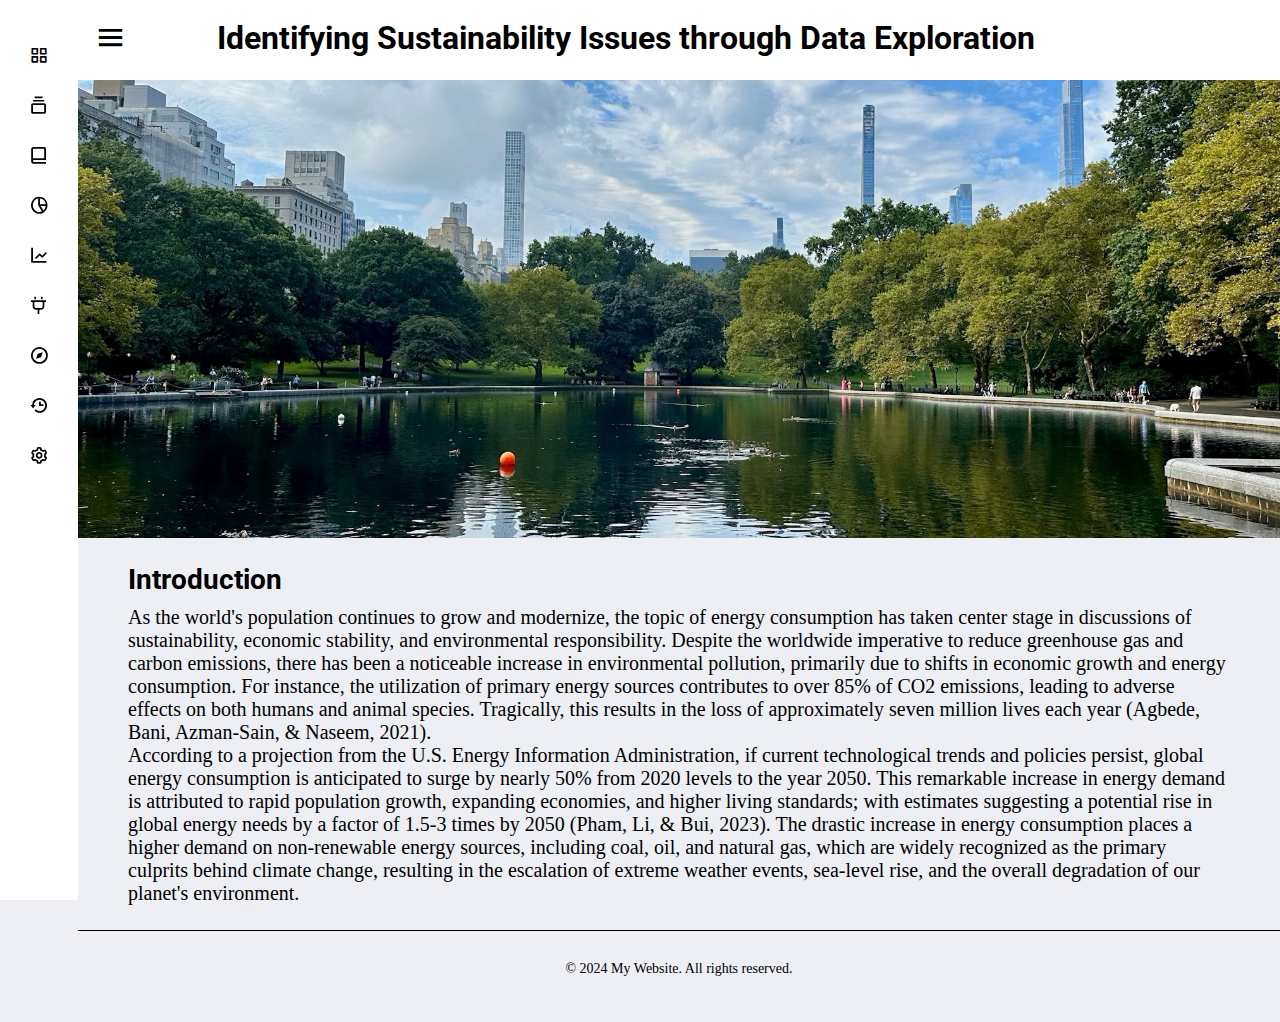
==== commit 59147980: "formatting" ====
--- a/index.html
+++ b/index.html
@@ -50,33 +50,38 @@
           <li><a href="#">Current Regulations</a></li>
         </ul>
       </li>
+      <!--DATASETS-->
       <li>
         <div class="icon-link">
           <a href="#">
             <i class='bx bx-book-alt' ></i>
-            <span class="link_name">Posts</span>
+            <span class="link_name">Datasets</span>
           </a>
           <i class='bx bxs-chevron-down arrow' ></i>
         </div>
         <ul class="sub-menu">
-          <li><a class="link_name" href="#">Posts</a></li>
-          <li><a href="#">Web Design</a></li>
-          <li><a href="#">Login Form</a></li>
-          <li><a href="#">Card Design</a></li>
+          <li><a class="link_name" href="#">Datasets</a></li>
+          <li><a href="#">Supplementary Datasets</a></li>
         </ul>
       </li>
+      <!--POWER PLANTS-->
+      <li>
+        <div class="icon-link">
+          <a href="#">
+            <i class='bx bx-pie-chart-alt-2'></i>
+            <span class="link_name">Power Plant</span>
+          </a>
+          <i class='bx bxs-chevron-down arrow'></i>
+        </div>
+        <ul class="sub-menu">
+          <li><a class="link_name" href="#">Power Plant</a></li>
+          <li><a href="#">Coal Fired Power Plants</a></li>
+        </ul>
+      </li>
+
       <li>
         <a href="#">
-          <i class='bx bx-pie-chart-alt-2' ></i>
-          <span class="link_name">Analytics</span>
-        </a>
-        <ul class="sub-menu blank">
-          <li><a class="link_name" href="#">Analytics</a></li>
-        </ul>
-      </li>
-      <li>
-        <a href="#">
-          <i class='bx bx-line-chart' ></i>
+          <i class='bx bx-line-chart'></i>
           <span class="link_name">Chart</span>
         </a>
         <ul class="sub-menu blank">
--- a/styles/general.css
+++ b/styles/general.css
@@ -29,7 +29,7 @@
     margin: 0 auto;
     display: flex;
     flex-direction: column;
-    padding-top: 1000px;
+    padding-top: 800px;
     padding-right: 0;
 }
 
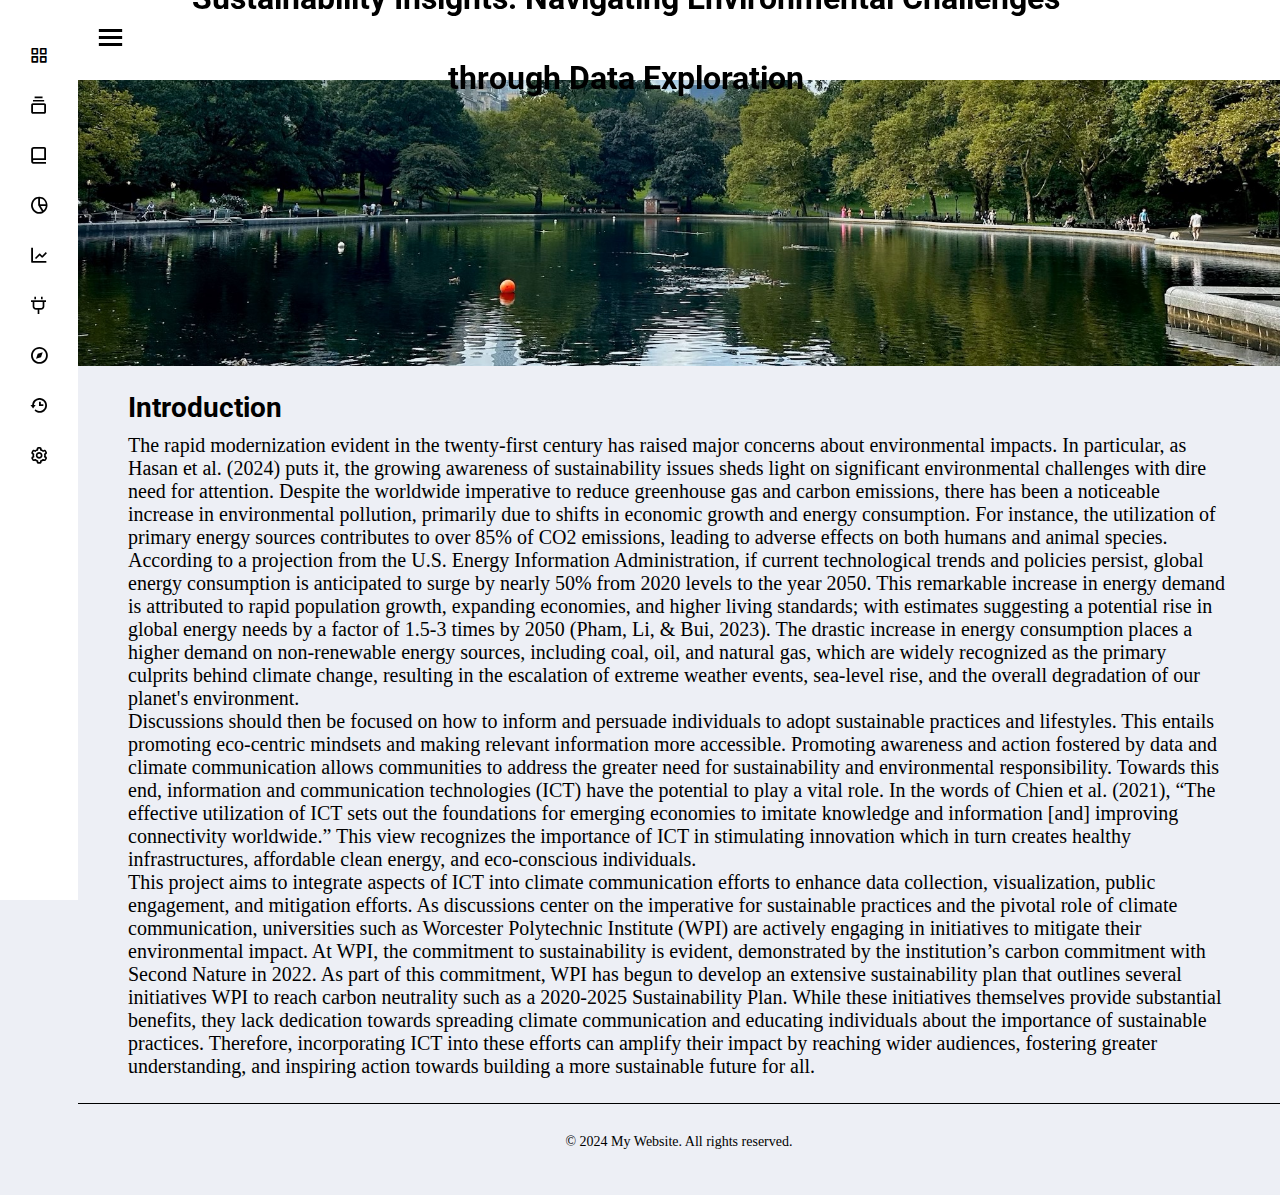
==== commit 25c717e3: "wpi_sustainability.html and climate_change.html completed" ====
--- a/index.html
+++ b/index.html
@@ -12,14 +12,6 @@
     <link rel="stylesheet" href="https://fonts.googleapis.com/css?family=Roboto">
     <link rel="stylesheet" href="https://fonts.googleapis.com/css?family=Montserrat">
     <link rel="stylesheet" href="https://fonts.googleapis.com/css2?family=Material+Symbols+Outlined:opsz,wght,FILL,GRAD@20..48,100..700,0..1,-50..200" />
-    <style>
-        .material-symbols-outlined {
-            font-family: 'Material Symbols Outlined', sans-serif;
-            font-size: 35px;
-            margin-right: 20px;
-            margin-bottom: 5px;
-    }
-    </style>
 </head>
 <body>
 
@@ -137,20 +129,20 @@
 
       <div class="header">
         <div class="left-section"><i class='bx bx-menu' ></i></div>
-        <div class="middle-section">Identifying Sustainability Issues through Data Exploration</div>
+        <div class="middle-section">Sustainability Insights: Navigating Environmental Challenges through Data Exploration</div>
         <div class="right-section"></div>
       </div>
 
       <div class="main-content">
 
-        <img class="banner" src="assets/banner.jpg">
+        <img class="banner" src="assets/home_banner.jpg">
 
         <div class="container">
             <h1>Introduction</h1>
             <p>
-                As the world's population continues to grow and modernize, the topic of energy consumption has taken center stage in discussions of sustainability, economic stability, and environmental responsibility. Despite the worldwide imperative to reduce greenhouse gas and carbon emissions, there has been a noticeable increase in environmental pollution, primarily due to shifts in economic growth and energy consumption. For instance, the utilization of primary energy sources contributes to over 85% of CO2 emissions, leading to adverse effects on both humans and animal species. Tragically, this results in the loss of approximately seven million lives each year ​(Agbede, Bani, Azman-Sain, & Naseem, 2021)​.
-
-                <br>According to a projection from the U.S. Energy Information Administration, if current technological trends and policies persist, global energy consumption is anticipated to surge by nearly 50% from 2020 levels to the year 2050. This remarkable increase in energy demand is attributed to rapid population growth, expanding economies, and higher living standards; with estimates suggesting a potential rise in global energy needs by a factor of 1.5-3 times by 2050 ​(Pham, Li, & Bui, 2023)​. The drastic increase in energy consumption places a higher demand on non-renewable energy sources, including coal, oil, and natural gas, which are widely recognized as the primary culprits behind climate change, resulting in the escalation of extreme weather events, sea-level rise, and the overall degradation of our planet's environment.
+                  The rapid modernization evident in the twenty-first century has raised major concerns about environmental impacts. In particular, as Hasan et al. (2024)  puts it, the growing awareness of sustainability issues sheds light on significant environmental challenges with dire need for attention. Despite the worldwide imperative to reduce greenhouse gas and carbon emissions, there has been a noticeable increase in environmental pollution, primarily due to shifts in economic growth and energy consumption. For instance, the utilization of primary energy sources contributes to over 85% of CO2 emissions, leading to adverse effects on both humans and animal species. According to a projection from the U.S. Energy Information Administration, if current technological trends and policies persist, global energy consumption is anticipated to surge by nearly 50% from 2020 levels to the year 2050. This remarkable increase in energy demand is attributed to rapid population growth, expanding economies, and higher living standards; with estimates suggesting a potential rise in global energy needs by a factor of 1.5-3 times by 2050 (Pham, Li, & Bui, 2023). The drastic increase in energy consumption places a higher demand on non-renewable energy sources, including coal, oil, and natural gas, which are widely recognized as the primary culprits behind climate change, resulting in the escalation of extreme weather events, sea-level rise, and the overall degradation of our planet's environment. <br>
+                  Discussions should then be focused on how to inform and persuade individuals to adopt sustainable practices and lifestyles. This entails promoting eco-centric mindsets and making relevant information more accessible. Promoting awareness and action fostered by data and climate communication allows communities to address the greater need for sustainability and environmental responsibility. Towards this end, information and communication technologies (ICT) have the potential to play a vital role. In the words of Chien et al. (2021), “The effective utilization of ICT sets out the foundations for emerging economies to imitate knowledge and information [and] improving connectivity worldwide.” This view recognizes the importance of ICT in stimulating innovation which in turn creates healthy infrastructures, affordable clean energy, and eco-conscious individuals.<br>
+                  This project aims to integrate aspects of ICT into climate communication efforts to enhance data collection, visualization, public engagement, and mitigation efforts. As discussions center on the imperative for sustainable practices and the pivotal role of climate communication, universities such as Worcester Polytechnic Institute (WPI) are actively engaging in initiatives to mitigate their environmental impact. At WPI, the commitment to sustainability is evident, demonstrated by the institution’s carbon commitment with Second Nature in 2022. As part of this commitment, WPI has begun to develop an extensive sustainability plan that outlines several initiatives WPI to reach carbon neutrality such as a 2020-2025 Sustainability Plan. While these initiatives themselves provide substantial benefits, they lack dedication towards spreading climate communication and educating individuals about the importance of sustainable practices. Therefore, incorporating ICT into these efforts can amplify their impact by reaching wider audiences, fostering greater understanding, and inspiring action towards building a more sustainable future for all.<br>
             </p>
 
         </div>
@@ -169,7 +161,7 @@
         let arrow = document.querySelectorAll(".arrow");
         for (var i = 0; i < arrow.length; i++) {
           arrow[i].addEventListener("click", (e)=>{
-         let arrowParent = e.target.parentElement.parentElement;//selecting main parent of arrow
+         let arrowParent = e.target.parentElement.parentElement;
          arrowParent.classList.toggle("showMenu");
           });
         }
--- a/styles/general.css
+++ b/styles/general.css
@@ -53,6 +53,13 @@
     padding: 10px 50px 25px 50px;/* top right bottom left*/
 }
 
+.figure {
+  display: block;
+  margin: 25px auto 50px;
+  max-width: 80%;
+  height: auto;
+}
+
 footer {
     background: #EDEFF5;
     color: black;
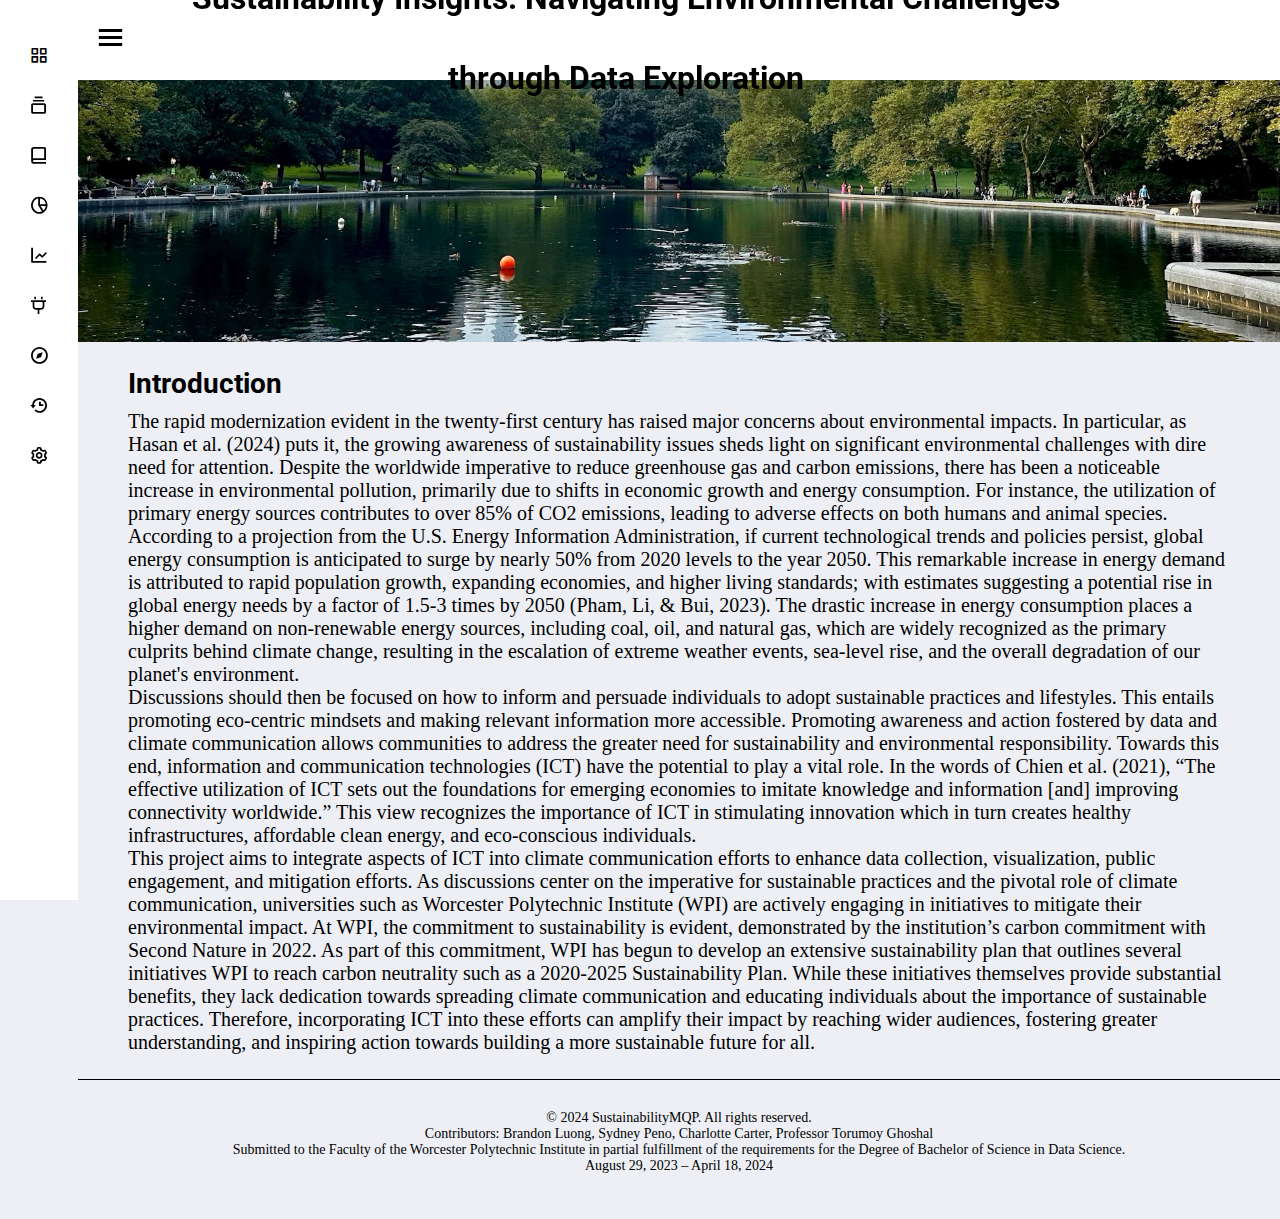
==== commit 87de4617: "updated footer and started references.html" ====
--- a/index.html
+++ b/index.html
@@ -149,7 +149,10 @@
 
         <footer>
             <div class="container">
-                <p style="font-size: 14px ">&copy; 2024 My Website. All rights reserved.</p>
+                <p style="font-size: 14px ">&copy; 2024 SustainabilityMQP. All rights reserved.<br>
+                  Contributors: Brandon Luong, Sydney Peno, Charlotte Carter, Professor Torumoy Ghoshal<br>
+                Submitted to the Faculty of the Worcester Polytechnic Institute in partial fulfillment of the requirements for the Degree of Bachelor of Science in Data Science. <br>
+                  August 29, 2023 – April 18, 2024 </p>
             </div>
         </footer>
     </div>
--- a/styles/general.css
+++ b/styles/general.css
@@ -44,7 +44,6 @@
   font-size: 24px;
   padding-left: 50px;
   padding-top: 25px;
-    font-style: italic;
 }
 
 .main-content p {
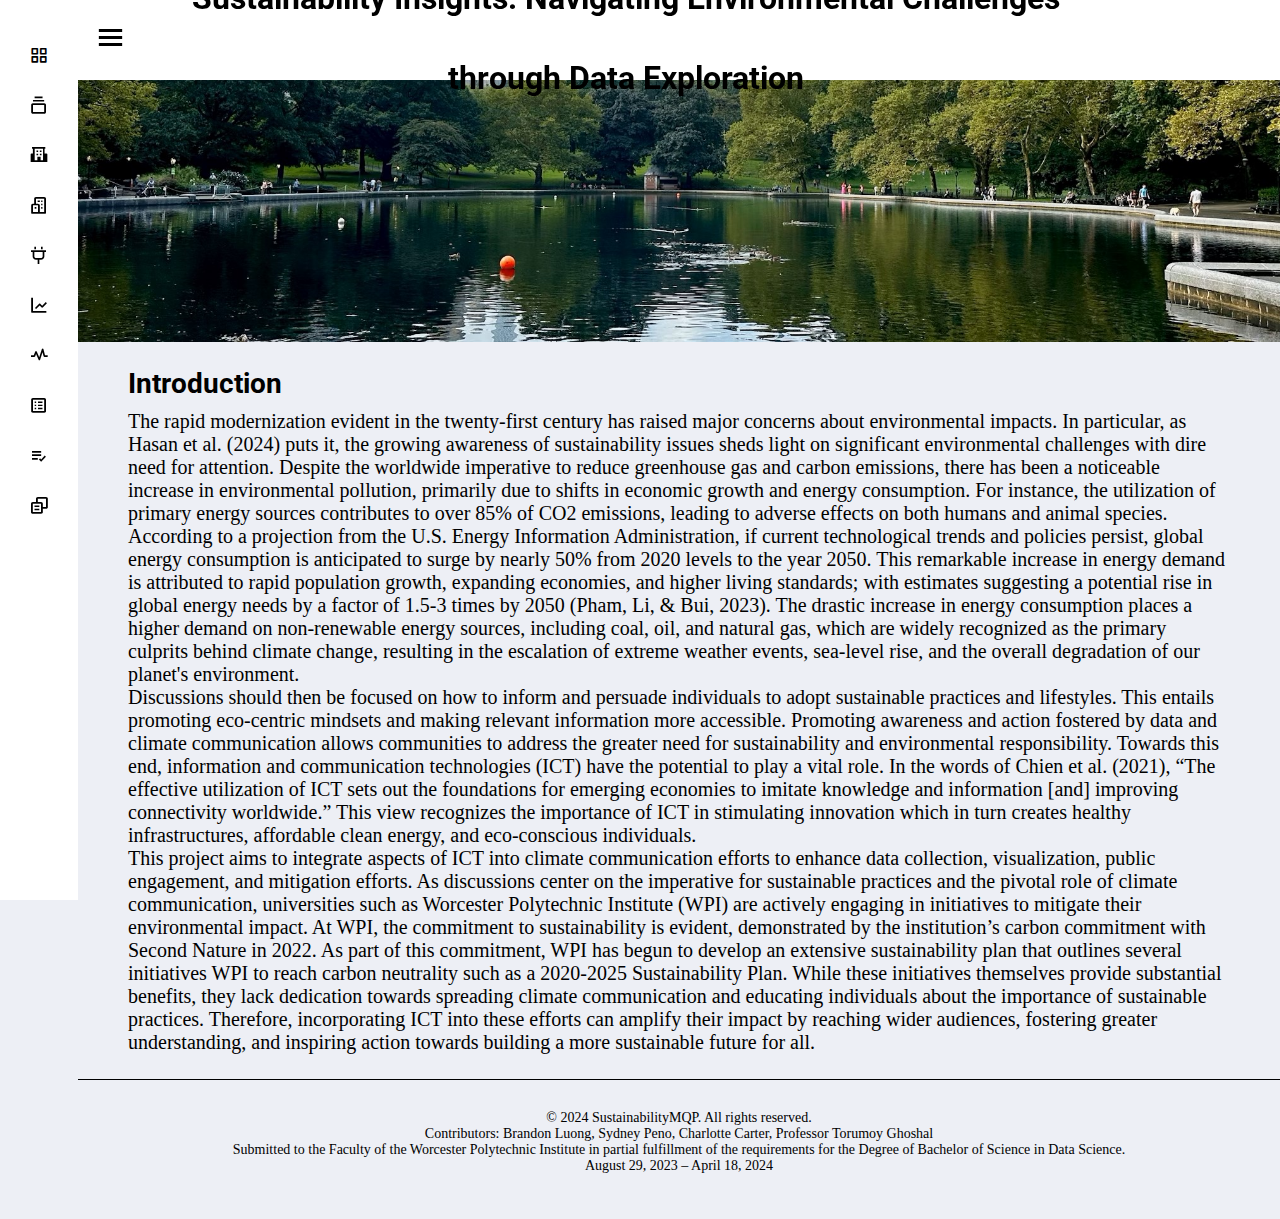
==== commit a208dc41: "updated all sidebars" ====
--- a/index.html
+++ b/index.html
@@ -17,14 +17,14 @@
 
     <div class="sidebar close">
     <ul class="nav-links">
-        <!--HOME-->
+        <!--INTRODUCTION-->
       <li>
         <a href="index.html">
           <i class='bx bx-grid-alt' ></i>
-          <span class="link_name">Home</span>
+          <span class="link_name">Introduction</span>
         </a>
         <ul class="sub-menu blank">
-          <li><a class="link_name" href="#">Home</a></li>
+          <li><a class="link_name" href="index.html">Introduction</a></li>
         </ul>
       </li>
         <!--BACKGROUND-->
@@ -38,88 +38,113 @@
         </div>
         <ul class="sub-menu">
           <li><a class="link_name" href="background.html">Background</a></li>
-          <li><a href="#">Greenhouse Gasses</a></li>
-          <li><a href="#">Current Regulations</a></li>
-        </ul>
-      </li>
-      <!--DATASETS-->
-      <li>
-        <div class="icon-link">
-          <a href="#">
-            <i class='bx bx-book-alt' ></i>
-            <span class="link_name">Datasets</span>
-          </a>
-          <i class='bx bxs-chevron-down arrow' ></i>
-        </div>
-        <ul class="sub-menu">
-          <li><a class="link_name" href="#">Datasets</a></li>
-          <li><a href="#">Supplementary Datasets</a></li>
+          <li><a href="background.html">Greenhouse Gasses</a></li>
+          <li><a href="background.html">Power Plants</a></li>
+        </ul>
+      </li>
+      <!--SUSTAINABILITY AT WPI-->
+      <li>
+          <a href="wpi_sustainability.html">
+            <i class='bx bxs-school' ></i>
+            <span class="link_name">WPI Sustainability</span>
+          </a>
+        <ul class="sub-menu blank">
+          <li><a class="link_name" href="wpi_sustainability.html">WPI Sustainability</a></li>
+        </ul>
+      </li>
+      <!--UMASS SUSTAINABILITY-->
+      <li>
+          <a href="umass_sustainability.html">
+            <i class='bx bx-buildings'></i>
+            <span class="link_name">UMass Sustainability</span>
+          </a>
+        <ul class="sub-menu blank">
+          <li><a class="link_name" href="umass_sustainability.html">UMass Sustainability</a></li>
         </ul>
       </li>
       <!--POWER PLANTS-->
       <li>
         <div class="icon-link">
-          <a href="#">
-            <i class='bx bx-pie-chart-alt-2'></i>
+          <a href="power_plants.html">
+            <i class='bx bx-plug' ></i>
             <span class="link_name">Power Plant</span>
           </a>
+          <i class='bx bxs-chevron-down arrow' ></i>
+        </div>
+        <ul class="sub-menu">
+          <li><a class="link_name" href="power_plants.html">Power Plants</a></li>
+          <li><a href="power_plants.html">Dataset Overview</a></li>
+          <li><a href="power_plants.html">Emissions Analysis</a></li>
+        </ul>
+      </li>
+      <!--CLIMATE CHANGE-->
+      <li>
+        <div class="icon-link">
+          <a href="climate_change.html">
+            <i class='bx bx-line-chart' ></i>
+            <span class="link_name">Climate Change</span>
+          </a>
+          <i class='bx bxs-chevron-down arrow' ></i>
+        </div>
+        <ul class="sub-menu">
+          <li><a class="link_name" href="climate_change.html">Climate Change</a></li>
+          <li><a href="climate_change.html">Impacts</a></li>
+        </ul>
+      </li>
+      <!--HEALTH RISKS-->
+      <li>
+        <div class="icon-link">
+          <a href="health_risks.html">
+            <i class='bx bx-pulse' ></i>
+            <span class="link_name">Health Risks</span>
+          </a>
+          <i class='bx bxs-chevron-down arrow' ></i>
+        </div>
+        <ul class="sub-menu">
+          <li><a class="link_name" href="health_risks.html">Health Risks</a></li>
+          <li><a href="health_risks.html">Dataset Overview</a></li>
+          <li><a href="health_risks.html">Cardiovascular Disease</a></li>
+          <li><a href="health_risks.html">Asthma</a></li>
+          <li><a href="health_risks.html">COPD</a></li>
+        </ul>
+      </li>
+      <!--US POLICIES AND REGULATIONS-->
+      <li>
+        <div class="icon-link">
+          <a href="us_policies.html">
+            <i class='bx bx-spreadsheet' ></i>
+            <span class="link_name">US Policies</span>
+          </a>
           <i class='bx bxs-chevron-down arrow'></i>
         </div>
         <ul class="sub-menu">
-          <li><a class="link_name" href="#">Power Plant</a></li>
-          <li><a href="#">Coal Fired Power Plants</a></li>
-        </ul>
-      </li>
-
-      <li>
-        <a href="#">
-          <i class='bx bx-line-chart'></i>
-          <span class="link_name">Chart</span>
-        </a>
-        <ul class="sub-menu blank">
-          <li><a class="link_name" href="#">Chart</a></li>
-        </ul>
-      </li>
-      <li>
-        <div class="icon-link">
-          <a href="#">
-            <i class='bx bx-plug' ></i>
-            <span class="link_name">Plugins</span>
-          </a>
-          <i class='bx bxs-chevron-down arrow' ></i>
-        </div>
-        <ul class="sub-menu">
-          <li><a class="link_name" href="#">Plugins</a></li>
-          <li><a href="#">UI Face</a></li>
-          <li><a href="#">Pigments</a></li>
-          <li><a href="#">Box Icons</a></li>
-        </ul>
-      </li>
-      <li>
-        <a href="#">
-          <i class='bx bx-compass' ></i>
-          <span class="link_name">Explore</span>
-        </a>
-        <ul class="sub-menu blank">
-          <li><a class="link_name" href="#">Explore</a></li>
-        </ul>
-      </li>
-      <li>
-        <a href="#">
-          <i class='bx bx-history'></i>
-          <span class="link_name">History</span>
-        </a>
-        <ul class="sub-menu blank">
-          <li><a class="link_name" href="#">History</a></li>
-        </ul>
-      </li>
-      <li>
-        <a href="#">
-          <i class='bx bx-cog' ></i>
-          <span class="link_name">Setting</span>
-        </a>
-        <ul class="sub-menu blank">
-          <li><a class="link_name" href="#">Setting</a></li>
+          <li><a class="link_name" href="us_policies.html">US Policies</a></li>
+          <li><a href="us_policies.html">Current Efforts</a></li>
+        </ul>
+      </li>
+      <!--CONCLUSIONS-->
+      <li>
+        <div class="icon-link">
+          <a href="conclusions.html">
+            <i class='bx bx-list-check' ></i>
+            <span class="link_name">Conclusions</span>
+          </a>
+          <i class='bx bxs-chevron-down arrow'></i>
+        </div>
+        <ul class="sub-menu">
+          <li><a class="link_name" href="conclusions.html">Conclusions</a></li>
+          <li><a href="conclusions.html">Contributions</a></li>
+          <li><a href="conclusions.html">Future Work</a></li>
+        </ul>
+      </li>
+      <!--REFERENCES-->
+      <li>
+          <a href="references.html">
+            <i class='bx bx-copy-alt'></i>
+            <span class="link_name">References</span>
+          </a>
+        <ul class="sub-menu blank">
+          <li><a class="link_name" href="references.html">References</a></li>
         </ul>
       </li>
     </ul>
